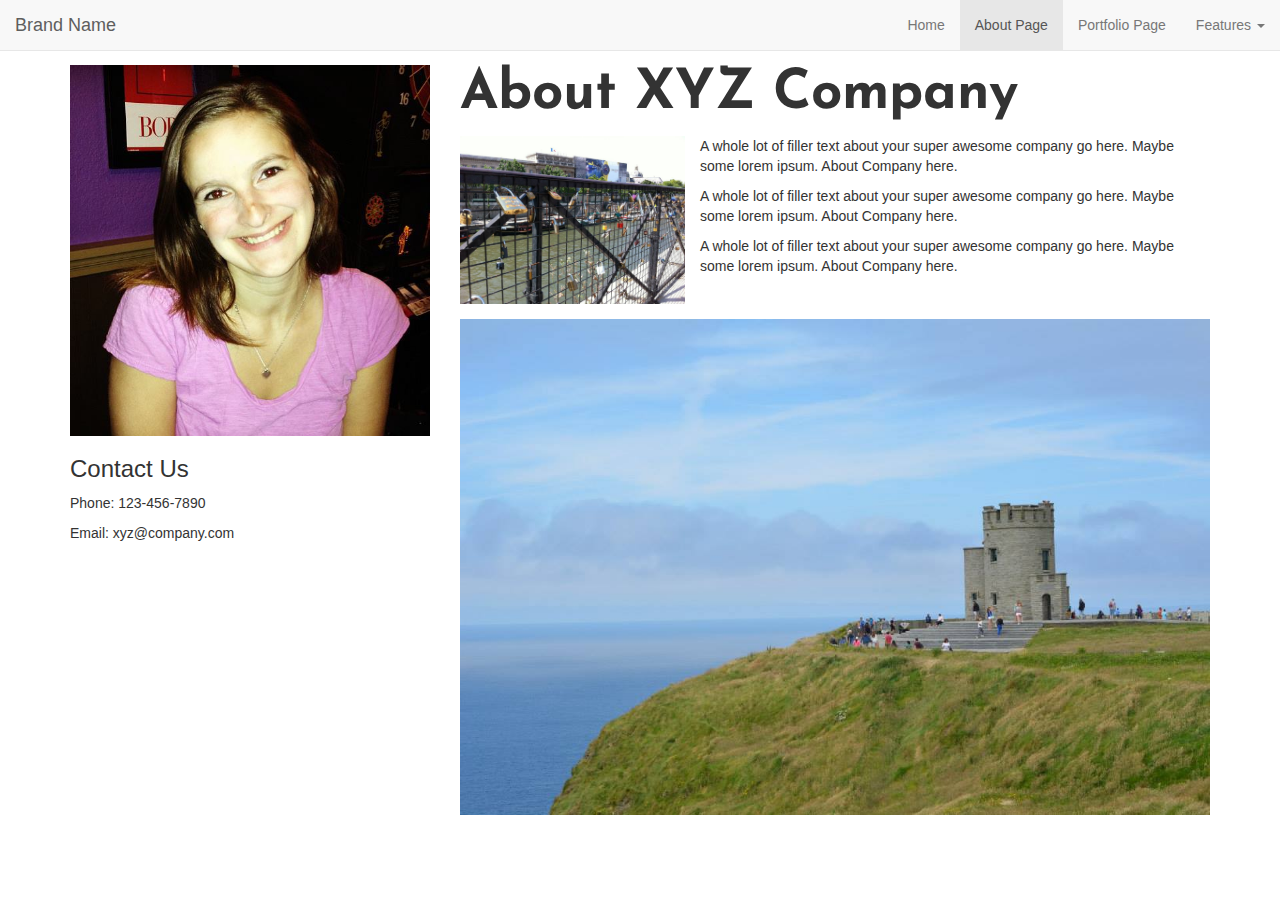
==== about.html @ 78667c13 "basic about page set up, need to add more to paragraph and fix bottom photo." ====
<!DOCTYPE html>
<html>
  <head>
    <title>Photography Template</title>

    <!-- Bootstrap -->
    <link rel="stylesheet" type="text/css" href="css/libs/bootstrap.css">

    <!-- jQuery -->
    <script src="js/libs/jquery-3.1.0.js" type="text/javascript"></script>

    <!-- Bootstrap jQuery -->
    <script src="js/libs/bootstrap.js" type="text/javascript"></script>

    <!-- CSS -->
    <link rel="stylesheet" type="text/css" href="css/about.css">

    <!-- javascripts -->
    <script src="" type="text/javascript"></script>

    <!-- Google fonts -->
    <link href="https://fonts.googleapis.com/css?family=Josefin+Sans:100,400,700|Satisfy" rel="stylesheet">

  </head>
  <body>
    <nav class="navbar navbar-default navbar-fixed-top">
    <div class="container-fluid">
      <!-- Collect the nav links, forms, and other content for toggling -->
      <div class="collapse navbar-collapse" id="bs-example-navbar-collapse-1">
      <a class="navbar-brand navbar-nav" href="#">Brand Name</a>
        <ul class="nav navbar-nav navbar-right">

          <li ><a href="index.html">Home </a></li>
          <li class="active"><a href="#">About Page</a></li>
          <li><a href="portfolio.html">Portfolio Page<span class="sr-only">(current)</span></a></li>
          <li class="dropdown">
            <a href="#" class="dropdown-toggle" data-toggle="dropdown" role="button" aria-haspopup="true" aria-expanded="false">Features <span class="caret"></span></a>
            <ul class="dropdown-menu">
              <li><a href="#">Typography</a></li>
              <li><a href="#">Components</a></li>
            </ul>
          </li>
        </ul>
      </div><!-- /.navbar-collapse -->
    </div><!-- /.container-fluid -->
  </nav>

  <div class="container">
    <div class="row">
      <div class="left col-md-4">
        <div class="image">
          <img src="images/swaite.jpg">
        </div>
        <div class="contact">
          <h3>Contact Us</h3>
          <p>Phone: 123-456-7890</p>
          <p>Email: xyz@company.com</p>
        </div>
      </div>

      <div class="right col-md-8">
        <h1>About XYZ Company</h1>
        <img  class="topright" src="images/paris.jpg">
        <p>A whole lot of filler text about your super awesome company go here. Maybe some lorem ipsum. About Company here.</p>
        <p>A whole lot of filler text about your super awesome company go here. Maybe some lorem ipsum. About Company here.</p>
        <p>A whole lot of filler text about your super awesome company go here. Maybe some lorem ipsum. About Company here.</p>
        <img src="images/moher2.jpg">
      </div>
    </div>
  </div>

  </body>
</html>
---- css/about.css ----
.container {
  margin-top: 65px;
}

h1 {
  margin-top: 0;
  font-family: 'Josefin Sans';
  font-weight: bold;
  font-size: 55px;
}

img {
  width: 100%;
}

.topright {
  width: 30%;
  float: left;
  margin: 0px 15px 15px 0px;

}
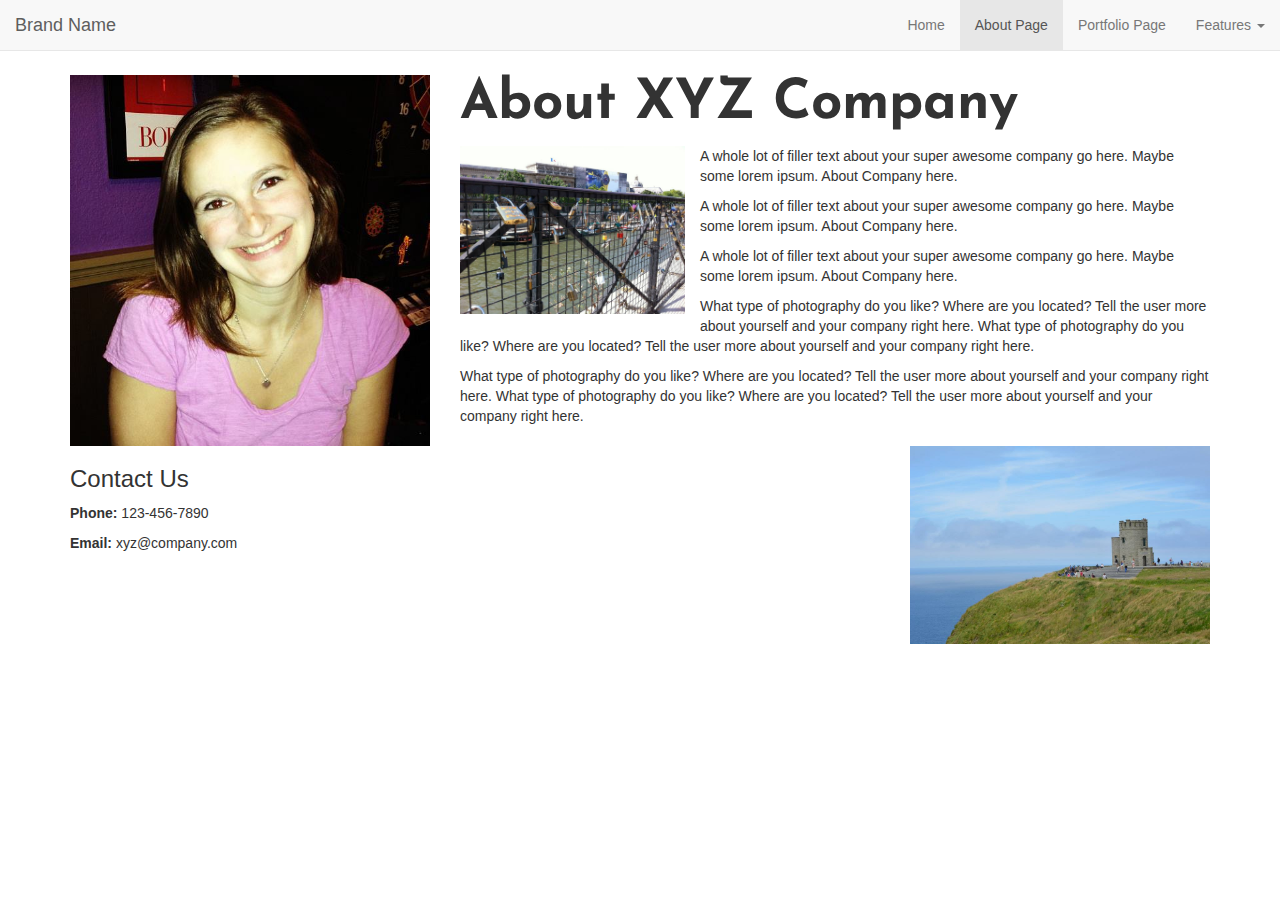
==== commit 410a8f45: "typography page content h1-h5, body, lists" ====
--- a/about.html
+++ b/about.html
@@ -53,18 +53,20 @@
         </div>
         <div class="contact">
           <h3>Contact Us</h3>
-          <p>Phone: 123-456-7890</p>
-          <p>Email: xyz@company.com</p>
+          <p><strong>Phone:</strong> 123-456-7890</p>
+          <p><strong>Email:</strong> xyz@company.com</p>
         </div>
       </div>
 
       <div class="right col-md-8">
         <h1>About XYZ Company</h1>
-        <img  class="topright" src="images/paris.jpg">
+        <img  class="topleft" src="images/paris.jpg">
         <p>A whole lot of filler text about your super awesome company go here. Maybe some lorem ipsum. About Company here.</p>
         <p>A whole lot of filler text about your super awesome company go here. Maybe some lorem ipsum. About Company here.</p>
         <p>A whole lot of filler text about your super awesome company go here. Maybe some lorem ipsum. About Company here.</p>
-        <img src="images/moher2.jpg">
+        <p>What type of photography do you like? Where are you located? Tell the user more about yourself and your company right here. What type of photography do you like? Where are you located? Tell the user more about yourself and your company right here.</p>
+        <p>What type of photography do you like? Where are you located? Tell the user more about yourself and your company right here. What type of photography do you like? Where are you located? Tell the user more about yourself and your company right here.</p>
+        <img class="bottomright" src="images/moher2.jpg">
       </div>
     </div>
   </div>
--- a/css/about.css
+++ b/css/about.css
@@ -1,5 +1,5 @@
 .container {
-  margin-top: 65px;
+  margin-top: 75px;
 }
 
 h1 {
@@ -13,9 +13,15 @@
   width: 100%;
 }
 
-.topright {
+.topleft {
   width: 30%;
   float: left;
   margin: 0px 15px 15px 0px;
 
 }
+
+.bottomright {
+  width: 40%;
+  float: right;
+  margin: 10px 0px 10px 0px;
+}
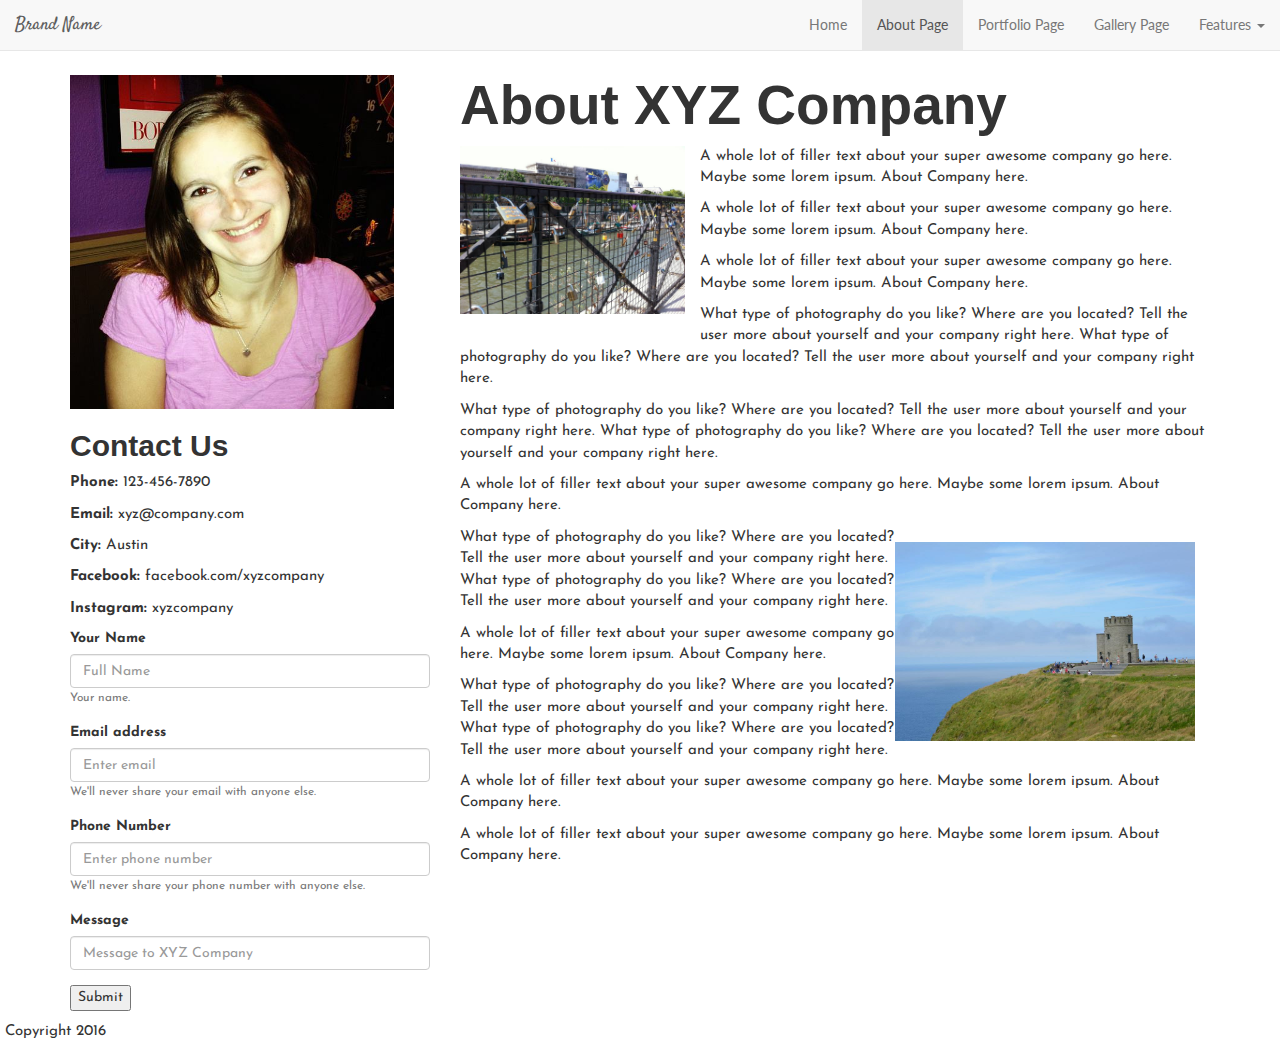
==== commit 71a4ee28: "navbar updates made" ====
--- a/about.html
+++ b/about.html
@@ -19,7 +19,10 @@
     <script src="" type="text/javascript"></script>
 
     <!-- Google fonts -->
-    <link href="https://fonts.googleapis.com/css?family=Josefin+Sans:100,400,700|Satisfy" rel="stylesheet">
+    <link href="https://fonts.googleapis.com/css?family=Josefin+Sans:100,400,700|Lato|Satisfy" rel="stylesheet">
+
+    <!-- fontawesome -->
+    <link href="https://maxcdn.bootstrapcdn.com/font-awesome/4.6.3/css/font-awesome.min.css" rel="stylesheet" integrity="sha384-T8Gy5hrqNKT+hzMclPo118YTQO6cYprQmhrYwIiQ/3axmI1hQomh7Ud2hPOy8SP1" crossorigin="anonymous">
 
   </head>
   <body>
@@ -33,11 +36,12 @@
           <li ><a href="index.html">Home </a></li>
           <li class="active"><a href="#">About Page</a></li>
           <li><a href="portfolio.html">Portfolio Page<span class="sr-only">(current)</span></a></li>
+          <li><a href="gallery.html">Gallery Page</a></li>
           <li class="dropdown">
             <a href="#" class="dropdown-toggle" data-toggle="dropdown" role="button" aria-haspopup="true" aria-expanded="false">Features <span class="caret"></span></a>
             <ul class="dropdown-menu">
-              <li><a href="#">Typography</a></li>
-              <li><a href="#">Components</a></li>
+              <li><a href="typography.html">Typography</a></li>
+              <li><a href="components.html">Components</a></li>
             </ul>
           </li>
         </ul>
@@ -53,23 +57,60 @@
         </div>
         <div class="contact">
           <h3>Contact Us</h3>
-          <p><strong>Phone:</strong> 123-456-7890</p>
-          <p><strong>Email:</strong> xyz@company.com</p>
+          <p><i class="fa fa-phone" aria-hidden="true"></i><strong> Phone:</strong> 123-456-7890</p>
+          <p><i class="fa fa-envelope-o" aria-hidden="true"></i><strong> Email:</strong> xyz@company.com</p>
+          <p><i class="fa fa-map-marker" aria-hidden="true"></i></i><strong> City:</strong> Austin</p>
+          <p><i class="fa fa-facebook" aria-hidden="true"></i></i><strong> Facebook:</strong> facebook.com/xyzcompany</p>
+          <p><i class="fa fa-instagram" aria-hidden="true"></i></i><strong> Instagram:</strong> xyzcompany</p>
         </div>
+        <form>
+          <div class="form-group">
+            <label for="fullName">Your Name</label>
+            <input type="name" class="form-control" id="fullName" aria-describedby="fullName" placeholder="Full Name">
+            <small id="fullName" class="form-text text-muted">Your name.</small>
+          </div>
+          <div class="form-group">
+            <label for="InputEmail1">Email address</label>
+            <input type="email" class="form-control" id="InputEmail1" aria-describedby="emailHelp" placeholder="Enter email">
+            <small id="emailHelp" class="form-text text-muted">We'll never share your email with anyone else.</small>
+          </div>
+          <div class="form-group">
+            <label for="phoneNumber">Phone Number</label>
+            <input type="phone" class="form-control" id="phoneNumber" aria-describedby="phoneNumber" placeholder="Enter phone number">
+            <small id="phoneNumber" class="form-text text-muted">We'll never share your phone number with anyone else.</small>
+          </div>
+          <div class="form-group">
+            <label for="message">Message</label>
+            <input type="message" class="form-control" id="message" placeholder="Message to XYZ Company">
+          </div>
+          <input type="submit" name="submit">
+        </form>
       </div>
 
       <div class="right col-md-8">
         <h1>About XYZ Company</h1>
-        <img  class="topleft" src="images/paris.jpg">
+        <img class="topleft" src="images/paris.jpg">
         <p>A whole lot of filler text about your super awesome company go here. Maybe some lorem ipsum. About Company here.</p>
         <p>A whole lot of filler text about your super awesome company go here. Maybe some lorem ipsum. About Company here.</p>
         <p>A whole lot of filler text about your super awesome company go here. Maybe some lorem ipsum. About Company here.</p>
         <p>What type of photography do you like? Where are you located? Tell the user more about yourself and your company right here. What type of photography do you like? Where are you located? Tell the user more about yourself and your company right here.</p>
         <p>What type of photography do you like? Where are you located? Tell the user more about yourself and your company right here. What type of photography do you like? Where are you located? Tell the user more about yourself and your company right here.</p>
+        <p>A whole lot of filler text about your super awesome company go here. Maybe some lorem ipsum. About Company here.</p>
         <img class="bottomright" src="images/moher2.jpg">
+        <p>What type of photography do you like? Where are you located? Tell the user more about yourself and your company right here. What type of photography do you like? Where are you located? Tell the user more about yourself and your company right here.</p>
+        <p>A whole lot of filler text about your super awesome company go here. Maybe some lorem ipsum. About Company here.</p>
+        <p>What type of photography do you like? Where are you located? Tell the user more about yourself and your company right here. What type of photography do you like? Where are you located? Tell the user more about yourself and your company right here.</p>
+        <p>A whole lot of filler text about your super awesome company go here. Maybe some lorem ipsum. About Company here.</p>
+        <p>A whole lot of filler text about your super awesome company go here. Maybe some lorem ipsum. About Company here.</p>
+
       </div>
     </div>
+
   </div>
+
+    <footer>
+      <p><i class="fa fa-copyright" aria-hidden="true"></i>  Copyright 2016</p>
+    </footer>
 
   </body>
 </html>
--- a/css/about.css
+++ b/css/about.css
@@ -4,13 +4,42 @@
 
 h1 {
   margin-top: 0;
-  font-family: 'Josefin Sans';
-  font-weight: bold;
   font-size: 55px;
 }
 
+h1, h3 {
+  font-family: 'Josefin Sans' sans-serif;
+  font-weight: bold;
+}
+
+h3 {
+  font-size: 30px;
+}
+
+p {
+  font-family: 'Josefin Sans';
+  font-size: 15px;
+}
+
 img {
-  width: 100%;
+  width: 90%;
+}
+
+form {
+  font-family: 'Josefin sans';
+}
+
+footer {
+  margin-top: 10px;
+  margin-left: 5px;
+}
+
+.navbar-nav {
+  font-family: 'lato', sans-serif;
+}
+
+.navbar-brand {
+  font-family: 'Satisfy', cursive;
 }
 
 .topleft {
@@ -23,5 +52,5 @@
 .bottomright {
   width: 40%;
   float: right;
-  margin: 10px 0px 10px 0px;
+  margin: 15px 15px 15px 0px;
 }
